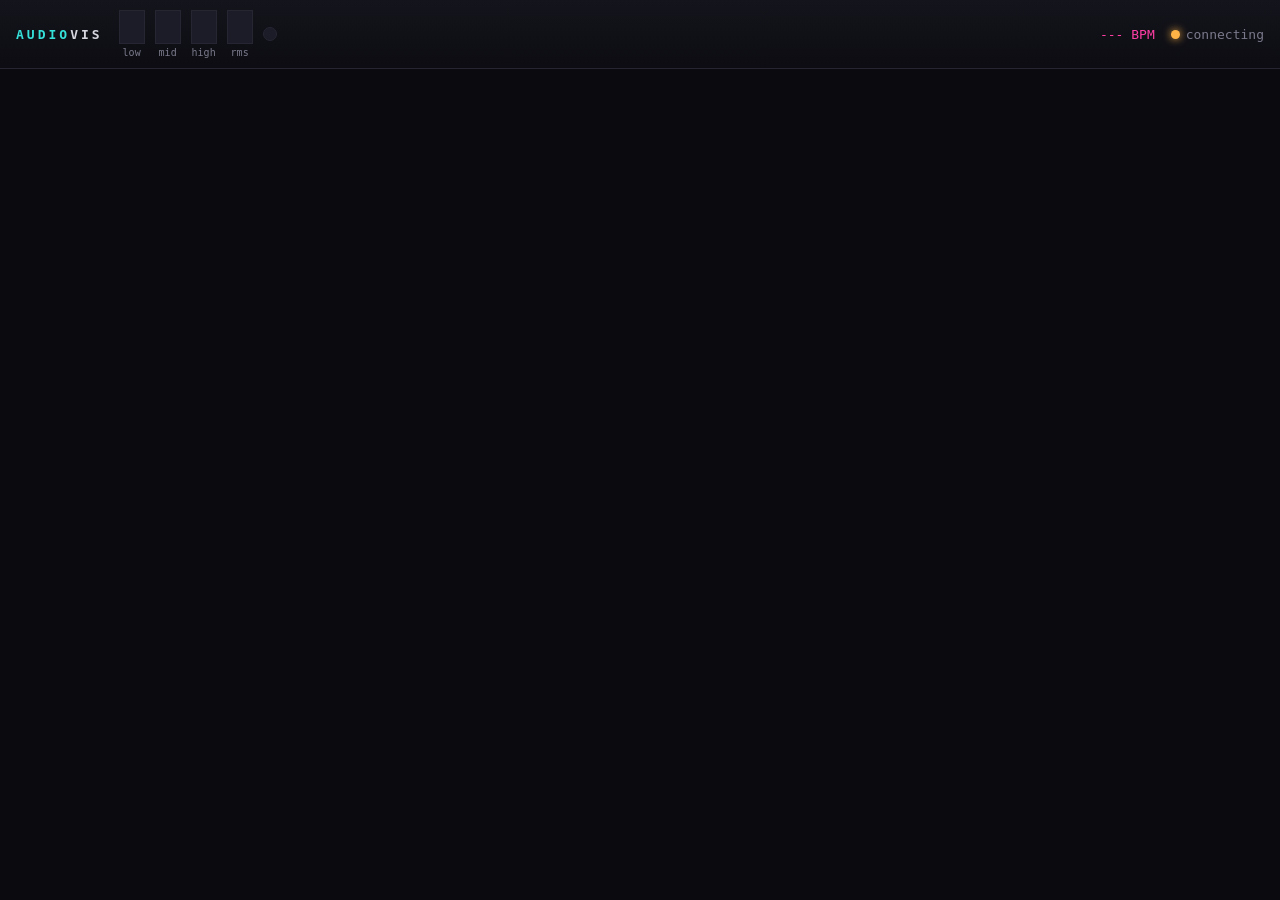
==== webui/index.html @ 93121709 "Merge web control surface" ====
<!DOCTYPE html>
<html lang="en">
<head>
  <meta charset="utf-8">
  <meta name="viewport" content="width=device-width, initial-scale=1, maximum-scale=1">
  <title>audiovis</title>
  <link rel="stylesheet" href="style.css">
</head>
<body>
  <header>
    <div class="brand"><b>audio</b>vis</div>
    <div class="meters" id="meters">
      <div class="meter"><div class="bar"><div class="fill" id="m-low"></div></div><label>low</label></div>
      <div class="meter"><div class="bar"><div class="fill" id="m-mid"></div></div><label>mid</label></div>
      <div class="meter"><div class="bar"><div class="fill" id="m-high"></div></div><label>high</label></div>
      <div class="meter"><div class="bar"><div class="fill" id="m-rms"></div></div><label>rms</label></div>
      <div class="beatdot" id="beat" title="onset"></div>
    </div>
    <div class="spacer"></div>
    <div class="bpm" id="bpm">--- BPM</div>
    <div class="status"><span class="dot" id="dot"></span><span id="conn">connecting</span></div>
  </header>

  <main id="groups"></main>

  <!-- protobufjs runtime; it parses /control.proto at load so the schema has a
       single source of truth shared with the Rust server. -->
  <script src="protobuf.min.js"></script>
  <script src="app.js"></script>
</body>
</html>
---- webui/style.css ----
/* audiovis control surface - CRT/analog instrument look (see BRANDING.md). */
:root {
  --bg: #0a0a0f;
  --panel: #12121a;
  --line: #262633;
  --text: #d7d7e0;
  --text-dim: #7a7a8c;
  --cyan: #35e0d8;
  --magenta: #ff3ea5;
  --amber: #ffb347;
  --mono: ui-monospace, "SF Mono", "DejaVu Sans Mono", Menlo, monospace;
}

* { box-sizing: border-box; }

body {
  margin: 0;
  background: var(--bg);
  color: var(--text);
  font-family: var(--mono);
  font-size: 13px;
  -webkit-font-smoothing: antialiased;
}

header {
  position: sticky;
  top: 0;
  z-index: 10;
  display: flex;
  align-items: center;
  gap: 16px;
  padding: 10px 16px;
  background: linear-gradient(180deg, #14141c, #0c0c12);
  border-bottom: 1px solid var(--line);
}
header .brand { font-weight: 700; letter-spacing: 3px; text-transform: uppercase; }
header .brand b { color: var(--cyan); }
header .spacer { flex: 1; }

.status { display: flex; align-items: center; gap: 6px; color: var(--text-dim); }
.dot { width: 9px; height: 9px; border-radius: 50%; background: var(--amber); box-shadow: 0 0 8px var(--amber); }
.dot.up { background: var(--cyan); box-shadow: 0 0 8px var(--cyan); }
.bpm { color: var(--magenta); font-variant-numeric: tabular-nums; }

/* Telemetry meters */
.meters { display: flex; gap: 10px; align-items: flex-end; }
.meter { width: 26px; }
.meter .bar { height: 34px; background: #1c1c28; border: 1px solid var(--line); position: relative; overflow: hidden; }
.meter .fill {
  position: absolute; bottom: 0; left: 0; right: 0; height: 0%;
  background: linear-gradient(0deg, var(--magenta), var(--amber), var(--cyan));
  transition: height 60ms linear;
}
.meter label { display: block; text-align: center; color: var(--text-dim); font-size: 10px; margin-top: 3px; }
.beatdot { width: 14px; height: 14px; border-radius: 50%; background: #1c1c28; border: 1px solid var(--line); align-self: center; }
.beatdot.hit { background: var(--magenta); box-shadow: 0 0 12px var(--magenta); }

main { padding: 16px; display: grid; grid-template-columns: repeat(auto-fill, minmax(280px, 1fr)); gap: 14px; }

.group {
  background: var(--panel);
  border: 1px solid var(--line);
  border-radius: 4px;
  padding: 10px 12px;
}
.group h2 {
  margin: 0 0 10px;
  font-size: 11px;
  letter-spacing: 2px;
  text-transform: uppercase;
  color: var(--text-dim);
  border-bottom: 1px solid var(--line);
  padding-bottom: 6px;
}

.row { display: grid; grid-template-columns: 92px 1fr auto; align-items: center; gap: 8px; margin: 7px 0; }
.row .name { color: var(--text); overflow: hidden; text-overflow: ellipsis; white-space: nowrap; }
.row .val { color: var(--cyan); font-variant-numeric: tabular-nums; min-width: 46px; text-align: right; }

input[type=range] { -webkit-appearance: none; appearance: none; width: 100%; height: 4px; background: var(--line); border-radius: 2px; outline: none; }
input[type=range]::-webkit-slider-thumb { -webkit-appearance: none; width: 14px; height: 14px; border-radius: 50%; background: var(--cyan); box-shadow: 0 0 6px var(--cyan); cursor: pointer; }
input[type=range]::-moz-range-thumb { width: 14px; height: 14px; border: 0; border-radius: 50%; background: var(--cyan); box-shadow: 0 0 6px var(--cyan); cursor: pointer; }

select, input[type=text] {
  background: #1c1c28; color: var(--text); border: 1px solid var(--line);
  border-radius: 3px; padding: 4px 6px; font-family: var(--mono); font-size: 12px; width: 100%;
}

.toggle { width: 44px; height: 22px; border-radius: 11px; background: #1c1c28; border: 1px solid var(--line); position: relative; cursor: pointer; }
.toggle .knob { position: absolute; top: 2px; left: 2px; width: 16px; height: 16px; border-radius: 50%; background: var(--text-dim); transition: all 90ms; }
.toggle.on { background: rgba(53,224,216,0.2); border-color: var(--cyan); }
.toggle.on .knob { left: 24px; background: var(--cyan); box-shadow: 0 0 8px var(--cyan); }

.btn { background: #1c1c28; color: var(--text-dim); border: 1px solid var(--line); border-radius: 3px; padding: 3px 7px; font-family: var(--mono); font-size: 11px; cursor: pointer; }
.btn:hover { color: var(--text); border-color: var(--text-dim); }
.btn.trigger { color: var(--magenta); border-color: var(--magenta); width: 100%; padding: 6px; }
.btn.trigger:active { background: var(--magenta); color: #000; }
.learn { font-size: 10px; }
.learn.armed { color: #000; background: var(--amber); border-color: var(--amber); animation: pulse 0.8s infinite; }
@keyframes pulse { 50% { opacity: 0.5; } }

.preset-bar { display: flex; gap: 8px; align-items: center; }
.preset-bar input { flex: 1; }
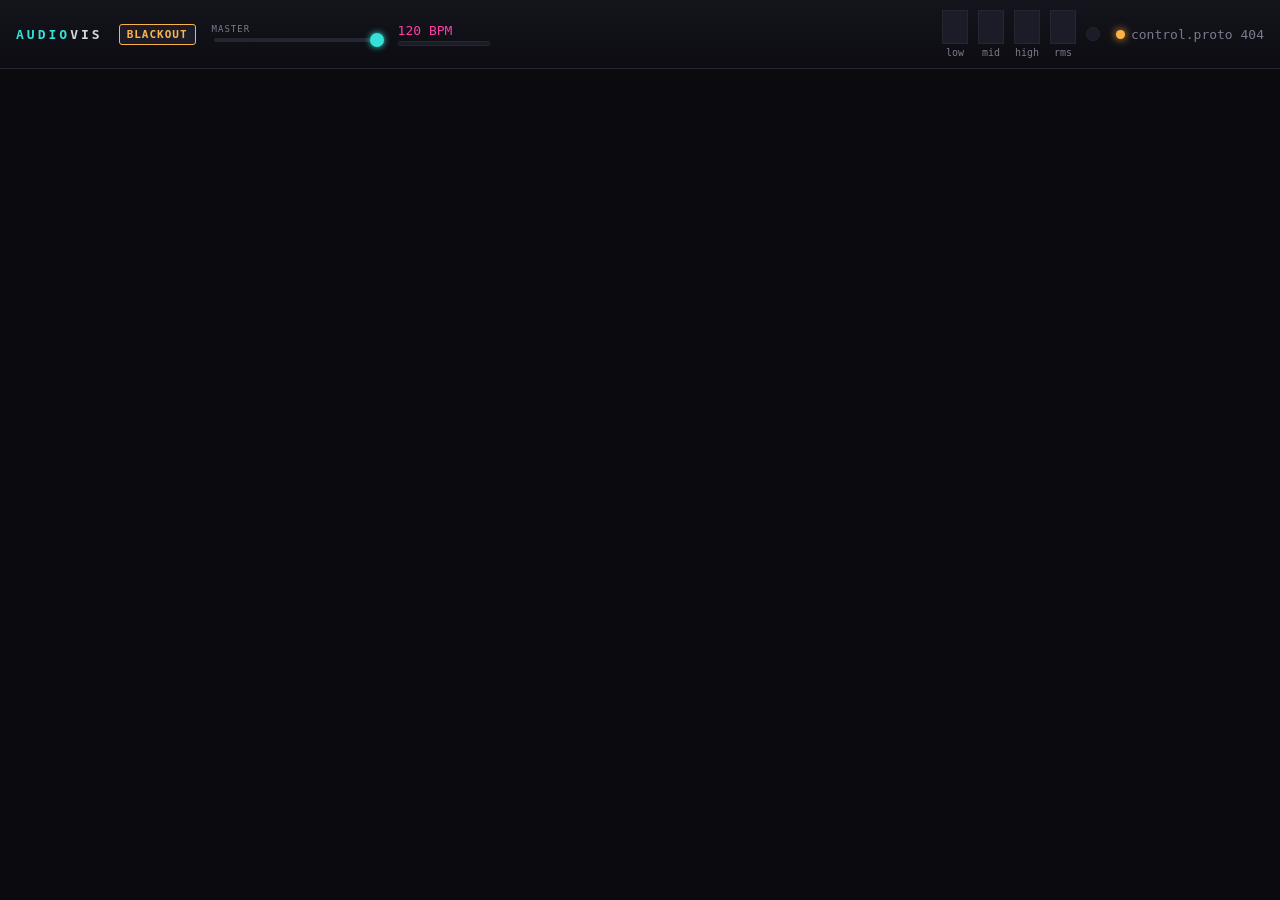
==== commit 420cc2dc: "Merge live-VJ revamp" ====
--- a/webui/index.html
+++ b/webui/index.html
@@ -9,6 +9,16 @@
 <body>
   <header>
     <div class="brand"><b>audio</b>vis</div>
+    <button class="btn blackout" id="blackout" title="kill output (space)">BLACKOUT</button>
+    <div class="masterwrap">
+      <label>MASTER</label>
+      <input type="range" id="master" min="0" max="1" step="0.001" value="1">
+    </div>
+    <div class="bpmwrap">
+      <span class="bpm" id="bpm">120 BPM</span>
+      <div class="beatbar"><div id="beatfill"></div></div>
+    </div>
+    <div class="spacer"></div>
     <div class="meters" id="meters">
       <div class="meter"><div class="bar"><div class="fill" id="m-low"></div></div><label>low</label></div>
       <div class="meter"><div class="bar"><div class="fill" id="m-mid"></div></div><label>mid</label></div>
@@ -16,8 +26,6 @@
       <div class="meter"><div class="bar"><div class="fill" id="m-rms"></div></div><label>rms</label></div>
       <div class="beatdot" id="beat" title="onset"></div>
     </div>
-    <div class="spacer"></div>
-    <div class="bpm" id="bpm">--- BPM</div>
     <div class="status"><span class="dot" id="dot"></span><span id="conn">connecting</span></div>
   </header>
 
--- a/webui/style.css
+++ b/webui/style.css
@@ -101,3 +101,48 @@
 
 .preset-bar { display: flex; gap: 8px; align-items: center; }
 .preset-bar input { flex: 1; }
+
+/* Modulation matrix spans the full width - it's the patchbay. */
+.matrix { grid-column: 1 / -1; }
+.gridadd { display: flex; gap: 8px; align-items: center; margin-bottom: 10px; }
+.gridadd .gl { color: var(--text-dim); }
+.gridadd select { flex: 1; max-width: 320px; }
+
+.grid { display: grid; gap: 2px; align-items: stretch; }
+.srchead { font-size: 10px; color: var(--text-dim); text-align: center; text-transform: uppercase; letter-spacing: 1px; padding: 3px 0; border-bottom: 1px solid var(--line); }
+.rowlabel { font-size: 11px; color: var(--text); display: flex; align-items: center; padding-right: 6px; overflow: hidden; text-overflow: ellipsis; white-space: nowrap; }
+
+.cell { position: relative; height: 34px; background: #15151e; border: 1px solid var(--line); border-radius: 2px; cursor: ns-resize; overflow: hidden; touch-action: none; }
+.cell:hover { border-color: var(--text-dim); }
+.cell.on { border-color: var(--cyan); }
+.cell .fill { position: absolute; left: 0; right: 0; height: 0; opacity: 0.55; }
+.cell .camt { position: absolute; left: 0; right: 0; top: 50%; transform: translateY(-50%); text-align: center; font-size: 10px; color: var(--text); font-variant-numeric: tabular-nums; pointer-events: none; }
+.cell::after { content: ""; position: absolute; left: 0; right: 0; top: 50%; height: 1px; background: var(--line); }
+
+.selrow { display: flex; gap: 12px; align-items: center; margin-top: 12px; padding-top: 10px; border-top: 1px solid var(--line); }
+.selrow .rlabel { color: var(--magenta); min-width: 180px; }
+.rng { display: flex; flex-direction: column; gap: 2px; flex: 1; max-width: 220px; }
+.rng .rngl { font-size: 9px; color: var(--text-dim); text-transform: uppercase; letter-spacing: 1px; }
+.empty { color: var(--text-dim); font-style: italic; padding: 6px; }
+
+/* --- transport header (live VJ controls) --- */
+.blackout { color: var(--amber); border-color: var(--amber); font-weight: 700; letter-spacing: 1px; }
+.blackout.active { background: var(--amber); color: #000; animation: pulse 0.6s infinite; }
+.masterwrap { display: flex; flex-direction: column; gap: 2px; width: 170px; }
+.masterwrap label { font-size: 9px; color: var(--text-dim); letter-spacing: 1px; }
+.masterwrap input { width: 100%; }
+.bpmwrap { display: flex; flex-direction: column; gap: 3px; width: 92px; }
+.beatbar { height: 5px; background: #1c1c28; border: 1px solid var(--line); border-radius: 3px; overflow: hidden; }
+#beatfill { height: 100%; width: 0; background: var(--cyan); box-shadow: 0 0 6px var(--cyan); }
+
+/* --- live LFO scopes --- */
+.lfoscopes { display: flex; gap: 8px; margin-top: 8px; flex-wrap: wrap; }
+.lfobox { display: flex; flex-direction: column; gap: 2px; }
+.lfol { font-size: 9px; color: var(--text-dim); text-transform: uppercase; letter-spacing: 1px; }
+.lfobox canvas { background: #0e0e15; border: 1px solid var(--line); border-radius: 3px; display: block; }
+
+/* --- group accents: layers cyan, effects magenta --- */
+.group.layer { border-color: rgba(53, 224, 216, 0.3); }
+.group.layer h2 { color: var(--cyan); }
+.group.fx { border-color: rgba(255, 62, 165, 0.28); }
+.group.fx h2 { color: var(--magenta); }
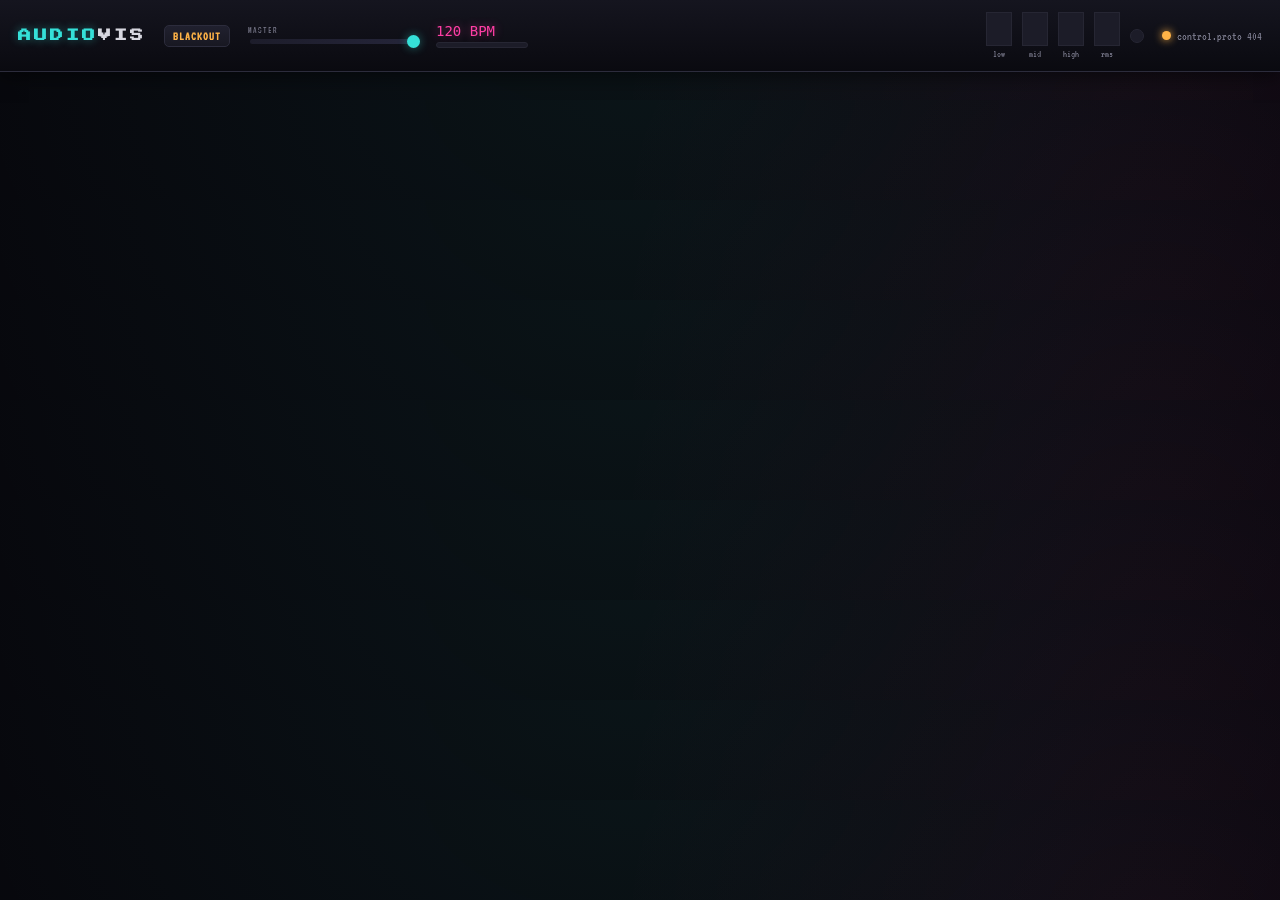
==== commit f0fd9a51: "Web UI: full-resolution parameter sliders Continuous (step=any) sliders for params and modulation de" ====
--- a/webui/index.html
+++ b/webui/index.html
@@ -12,7 +12,7 @@
     <button class="btn blackout" id="blackout" title="kill output (space)">BLACKOUT</button>
     <div class="masterwrap">
       <label>MASTER</label>
-      <input type="range" id="master" min="0" max="1" step="0.001" value="1">
+      <input type="range" id="master" min="0" max="1" step="any" value="1">
     </div>
     <div class="bpmwrap">
       <span class="bpm" id="bpm">120 BPM</span>
--- a/webui/style.css
+++ b/webui/style.css
@@ -146,3 +146,304 @@
 .group.layer h2 { color: var(--cyan); }
 .group.fx { border-color: rgba(255, 62, 165, 0.28); }
 .group.fx h2 { color: var(--magenta); }
+
+/* --- preset browser --- */
+.presetlist { display: flex; flex-wrap: wrap; gap: 6px; margin-bottom: 10px; }
+.btn.preset { text-transform: none; letter-spacing: 0; }
+.btn.preset.active { color: #000; background: var(--cyan); border-color: var(--cyan); }
+.preset-bar { display: flex; gap: 8px; align-items: center; }
+.preset-bar input { flex: 1; max-width: 260px; }
+
+/* --- lettering bank --- */
+.textrow { display: grid; grid-template-columns: 1fr auto; gap: 8px; margin: 5px 0; }
+.textrow input { font-family: var(--mono); }
+
+/* --- pixel-art skin (kept usable: values stay mono) --- */
+@font-face { font-family: 'pixel'; src: url('fonts/vt323.woff2') format('woff2'); font-display: swap; }
+@font-face { font-family: 'pixelhead'; src: url('fonts/pressstart.woff2') format('woff2'); font-display: swap; }
+
+.brand { font-family: 'pixelhead', monospace; font-size: 12px; letter-spacing: 0; }
+h2 { font-family: 'pixel', monospace; font-size: 16px; letter-spacing: 2px; }
+.row .name, .rowlabel, .srchead, .lfol, .rng .rngl, .gridadd .gl,
+.masterwrap label, .meter label, .empty, .blackout, .status, #conn { font-family: 'pixel', monospace; }
+.btn { font-family: 'pixel', monospace; font-size: 14px; letter-spacing: 1px; }
+.btn.preset { font-size: 14px; }
+select, .row .name { font-size: 13px; }
+/* numbers stay crisp + monospaced */
+.val, .bpm, .camt, input[type=text], .route .rlabel, .selrow .rlabel { font-family: var(--mono); }
+/* crisp pixels on the scope canvases */
+.lfobox canvas { image-rendering: pixelated; }
+/* faint CRT scanline wash over the header */
+header { background-image: repeating-linear-gradient(0deg, rgba(0,0,0,0.18) 0 1px, transparent 1px 3px); }
+
+/* --- collapsible groups --- */
+.group h2 { cursor: pointer; user-select: none; }
+.group h2::before { content: "\25BE  "; color: var(--text-dim); font-size: 11px; }
+.group.collapsed h2::before { content: "\25B8  "; }
+.group.collapsed > *:not(h2) { display: none; }
+
+/* --- MIDI / OSC map list --- */
+.hint { color: var(--text-dim); font-size: 11px; margin-bottom: 8px; }
+.maplist { display: flex; flex-direction: column; gap: 6px; }
+.maprow { display: grid; grid-template-columns: 90px 1fr auto; gap: 10px; align-items: center; padding: 5px 8px; background: #1a1a24; border: 1px solid var(--line); border-radius: 3px; }
+.maprow .src { color: var(--amber); font-family: var(--mono); font-size: 12px; }
+.maprow .rlabel { color: var(--text); overflow: hidden; text-overflow: ellipsis; white-space: nowrap; }
+
+/* lettering row now: input + hold + learn */
+.textrow { grid-template-columns: 1fr auto auto; }
+
+/* ============================================================
+   THEME REVAMP - refined instrument look (overrides above)
+   ============================================================ */
+:root {
+  --bg0: #07070c;
+  --bg1: #0d0d15;
+  --card0: #14141f;
+  --card1: #101019;
+  --line2: #2c2c3c;
+  --glow-cyan: 0 0 10px rgba(53,224,216,0.45);
+  --glow-mag: 0 0 10px rgba(255,62,165,0.45);
+}
+
+body {
+  background:
+    radial-gradient(1200px 700px at 50% -10%, rgba(53,224,216,0.06), transparent 60%),
+    radial-gradient(900px 600px at 90% 110%, rgba(255,62,165,0.05), transparent 60%),
+    var(--bg0);
+  font-size: 12.5px;
+}
+
+/* layout: centred, breathing, denser auto grid */
+main { max-width: 1500px; margin: 0 auto; padding: 18px; gap: 16px;
+  grid-template-columns: repeat(auto-fill, minmax(300px, 1fr)); align-items: start; }
+
+/* cards */
+.group {
+  background: linear-gradient(180deg, var(--card0), var(--card1));
+  border: 1px solid var(--line2);
+  border-radius: 8px;
+  padding: 14px 16px;
+  box-shadow: 0 1px 0 rgba(255,255,255,0.03) inset, 0 8px 24px rgba(0,0,0,0.35);
+  transition: border-color 0.15s, transform 0.15s;
+}
+.group:hover { border-color: #3a3a50; }
+.group.layer { box-shadow: 0 0 0 1px rgba(53,224,216,0.12) inset, 0 8px 24px rgba(0,0,0,0.35); }
+.group.fx { box-shadow: 0 0 0 1px rgba(255,62,165,0.10) inset, 0 8px 24px rgba(0,0,0,0.35); }
+h2 { font-size: 17px; margin: 0 0 12px; padding-bottom: 8px; border-bottom: 1px solid var(--line2);
+  display: flex; align-items: center; }
+
+/* sliders: slim track, glowing thumb */
+input[type=range] { height: 5px; background: linear-gradient(90deg, #1d1d2b, #25253a); border-radius: 4px; }
+input[type=range]::-webkit-slider-thumb { width: 13px; height: 13px; background: var(--cyan); box-shadow: var(--glow-cyan); border: none; transition: transform 0.1s; }
+input[type=range]::-webkit-slider-thumb:active { transform: scale(1.25); }
+input[type=range]::-moz-range-thumb { width: 13px; height: 13px; background: var(--cyan); box-shadow: var(--glow-cyan); border: none; }
+
+/* rows: tighter, hover highlight */
+.row { margin: 8px 0; gap: 10px; }
+.row .name { color: var(--text); opacity: 0.92; }
+.row .val { color: var(--cyan); text-shadow: var(--glow-cyan); }
+
+/* selects + text inputs */
+select, input[type=text] {
+  background: linear-gradient(180deg, #1c1c2a, #16161f);
+  border: 1px solid var(--line2); border-radius: 5px; padding: 5px 7px;
+  transition: border-color 0.12s;
+}
+select:hover, input[type=text]:focus, select:focus { border-color: var(--cyan); outline: none; }
+
+/* toggle */
+.toggle { width: 46px; height: 23px; border-radius: 12px; background: #1a1a26; border: 1px solid var(--line2); transition: all 0.15s; }
+.toggle .knob { width: 17px; height: 17px; transition: all 0.15s cubic-bezier(.4,1.4,.6,1); }
+.toggle.on { background: linear-gradient(90deg, rgba(53,224,216,0.18), rgba(53,224,216,0.3)); border-color: var(--cyan); box-shadow: var(--glow-cyan); }
+.toggle.on .knob { left: 25px; }
+
+/* buttons */
+.btn { background: linear-gradient(180deg, #20202e, #181822); border: 1px solid var(--line2); border-radius: 5px; padding: 5px 10px; transition: all 0.12s; }
+.btn:hover { border-color: var(--cyan); color: var(--text); box-shadow: var(--glow-cyan); }
+.btn.preset.active { box-shadow: var(--glow-cyan); }
+.btn.trigger { border-color: var(--magenta); color: var(--magenta); }
+.btn.trigger:hover { box-shadow: var(--glow-mag); }
+
+/* header: more presence */
+header { padding: 12px 18px; gap: 18px; border-bottom: 1px solid var(--line2);
+  background: linear-gradient(180deg, #15151f, #0a0a10); box-shadow: 0 4px 18px rgba(0,0,0,0.5); }
+.brand { font-size: 13px; }
+.brand b { color: var(--cyan); text-shadow: var(--glow-cyan); }
+.bpm { color: var(--magenta); text-shadow: var(--glow-mag); font-size: 14px; }
+.beatbar { height: 6px; }
+
+/* meters: glow */
+.meter .fill { box-shadow: 0 0 8px rgba(255,62,165,0.5); }
+
+/* matrix + map cards span full width with their own breathing room */
+.matrix { padding: 16px 18px; }
+.cell { border-radius: 3px; transition: border-color 0.1s; }
+.cell.on { box-shadow: var(--glow-cyan) inset; }
+
+/* lfo scopes a touch nicer */
+.lfobox canvas { border-radius: 4px; box-shadow: 0 0 0 1px rgba(0,0,0,0.4) inset; }
+
+/* ============================================================
+   LAYOUT FIX - masonry packing via CSS multi-column
+   (grid left big gaps under short cards next to tall ones)
+   ============================================================ */
+main {
+  display: block;
+  column-width: 330px;
+  column-gap: 16px;
+  max-width: 1560px;
+  margin: 0 auto;
+  padding: 18px;
+}
+.group {
+  display: inline-block;
+  width: 100%;
+  margin: 0 0 16px;
+  break-inside: avoid;
+  -webkit-column-break-inside: avoid;
+}
+/* full-width panels (matrix grid, MIDI map, presets) span all columns */
+.matrix {
+  display: block;
+  column-span: all;
+  -webkit-column-span: all;
+}
+
+/* ============================================================
+   OUTPUT MONITOR - sticky live preview, always visible (top-right),
+   like a hardware program-out monitor.
+   ============================================================ */
+.monitor {
+  position: fixed;
+  top: 64px;
+  right: 16px;
+  z-index: 50;
+  width: 300px;
+  min-width: 180px;
+  max-width: 900px;
+  margin: 0;
+  padding: 8px 9px 14px;
+  background: rgba(10, 10, 16, 0.9);
+  -webkit-backdrop-filter: blur(10px);
+  backdrop-filter: blur(10px);
+  border: 1px solid var(--line2);
+  box-shadow: 0 12px 34px rgba(0, 0, 0, 0.6);
+}
+.monitor h2 { font-size: 12px; margin: 0 0 7px; padding-bottom: 6px; cursor: move; touch-action: none; }
+.monitor h2::before { content: none; } /* the header is a drag handle, not a fold caret */
+/* bottom-right resize grip */
+.monitor .reszh {
+  position: absolute; right: 3px; bottom: 3px; width: 14px; height: 14px;
+  cursor: nwse-resize; touch-action: none; opacity: 0.5;
+  background:
+    linear-gradient(135deg, transparent 0 45%, var(--text-dim) 45% 55%, transparent 55% 70%, var(--text-dim) 70% 80%, transparent 80%);
+}
+.monitor .reszh:hover { opacity: 1; }
+.monitor.collapsed .reszh { display: none; }
+.monitor h2 .live {
+  width: 7px; height: 7px; border-radius: 50%; margin-left: auto;
+  background: #2a2a3a; transition: background 0.2s, box-shadow 0.2s;
+}
+.monitor.lit h2 .live { background: var(--cyan); box-shadow: 0 0 8px var(--cyan); }
+.monitor .screen {
+  display: block;
+  width: 100%;
+  aspect-ratio: 16 / 9;
+  background: repeating-linear-gradient(45deg, #0a0a12 0 8px, #0c0c16 8px 16px);
+  border: 1px solid rgba(53, 224, 216, 0.4);
+  border-radius: 5px;
+  overflow: hidden;
+  box-shadow: 0 0 22px rgba(53, 224, 216, 0.12) inset;
+}
+.monitor .screen img {
+  display: block;
+  width: 100%;
+  height: 100%;
+  object-fit: cover;
+  image-rendering: auto;
+}
+/* reserve room on the right so the rightmost column never hides under the
+   floating monitor; on narrow screens the monitor docks back into the flow. */
+/* Reserve room on the right for the monitor's default position; once it is
+   dragged or resized the operator owns the placement. */
+@media (min-width: 1180px) {
+  main { padding-right: 336px; }
+}
+
+/* ============================================================
+   COMPACT PASS - denser, calmer instrument layout. Last word in the
+   cascade so it tightens the earlier theme without fighting it.
+   ============================================================ */
+body { font-size: 12px; }
+main { column-width: 300px; column-gap: 14px; padding: 14px; }
+.group { padding: 10px 12px; margin: 0 0 14px; border-radius: 6px; }
+h2 { font-size: 13px; margin: 0 0 9px; padding-bottom: 6px; letter-spacing: 1.5px; }
+.group h2::before { font-size: 10px; }
+.row { margin: 5px 0; gap: 9px; grid-template-columns: 86px 1fr auto; }
+.row .val { min-width: 42px; }
+.btn { padding: 4px 8px; font-size: 12px; }
+.learn { font-size: 10px; padding: 3px 6px; }
+select, input[type=text] { padding: 4px 6px; font-size: 12px; }
+.cell { height: 30px; }
+
+/* I/O panel: same accent family as Audio, sits with the global controls. */
+.group.io { border-color: rgba(255, 179, 71, 0.3); }
+.group.io h2 { color: var(--amber); }
+
+/* ============================================================
+   MEDIA BROWSER - a clip-bank grid of media thumbnails
+   ============================================================ */
+.mediabrowser .mbbar { display: flex; align-items: center; gap: 8px; margin-bottom: 12px; flex-wrap: wrap; }
+.mediabrowser .mbbar .gl { color: var(--text-dim); font-size: 11px; }
+.mediabrowser .deckbtn.on { color: #000; background: var(--cyan); border-color: var(--cyan); box-shadow: var(--glow-cyan); }
+.mbgrid {
+  display: grid;
+  grid-template-columns: repeat(auto-fill, minmax(116px, 1fr));
+  gap: 8px;
+}
+.clip {
+  position: relative;
+  aspect-ratio: 16 / 10;
+  background: #0c0c14;
+  border: 1px solid var(--line2);
+  border-radius: 5px;
+  overflow: hidden;
+  cursor: pointer;
+  transition: border-color 0.12s, transform 0.08s;
+}
+.clip:hover { border-color: var(--cyan); transform: translateY(-1px); }
+.clip.on { border-color: var(--cyan); box-shadow: var(--glow-cyan), 0 0 0 1px var(--cyan) inset; }
+.clip img {
+  width: 100%; height: 100%; object-fit: contain;
+  background: repeating-linear-gradient(45deg, #0a0a12 0 7px, #0d0d18 7px 14px);
+}
+.clip .cliplbl {
+  position: absolute; left: 0; right: 0; bottom: 0;
+  padding: 2px 5px; font-size: 10px; color: var(--text);
+  background: linear-gradient(0deg, rgba(0,0,0,0.85), transparent);
+  white-space: nowrap; overflow: hidden; text-overflow: ellipsis;
+}
+.clip.clear { display: flex; align-items: center; justify-content: center; }
+.clip.clear .cliplbl { position: static; background: none; color: var(--text-dim); text-transform: uppercase; letter-spacing: 1px; }
+
+/* ============================================================
+   SCRIPT PANEL - the JS code editor
+   ============================================================ */
+.scriptpanel { border-color: rgba(140, 120, 255, 0.32); }
+.scriptpanel h2 { color: #b3a8ff; }
+.scripted {
+  width: 100%; min-height: 200px; resize: vertical;
+  background: #0a0a12; color: #d7d7e0; border: 1px solid var(--line2); border-radius: 6px;
+  font-family: var(--mono); font-size: 12.5px; line-height: 1.5; padding: 10px 12px;
+  tab-size: 2; white-space: pre; overflow: auto;
+}
+.scripted:focus { outline: none; border-color: #8c78ff; box-shadow: 0 0 10px rgba(140,120,255,0.35); }
+.scripterr {
+  display: none; margin-top: 6px; padding: 6px 9px; border-radius: 5px;
+  background: rgba(255,62,108,0.12); border: 1px solid rgba(255,62,108,0.5);
+  color: #ff7a98; font-family: var(--mono); font-size: 11px; white-space: pre-wrap;
+}
+.scripterr.on { display: block; }
+.scriptbar { display: flex; align-items: center; gap: 8px; margin-top: 10px; flex-wrap: wrap; }
+.scriptbar .scriptname { width: 130px; }
+.scriptbar select { max-width: 200px; }
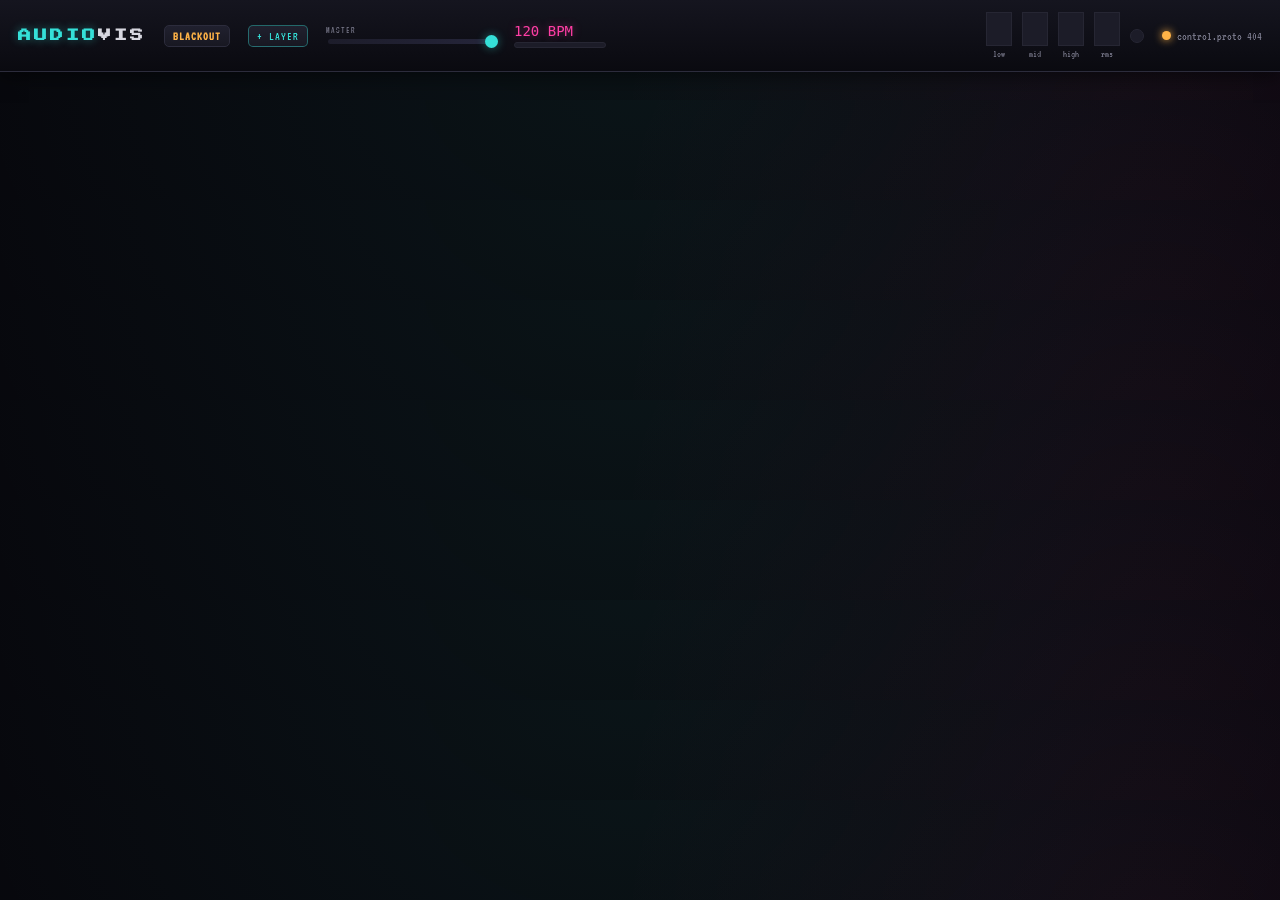
==== commit 67960206: "Dynamic generator layers (add/remove up to 8) The compositor exposes 8 layer slots with lazily-alloc" ====
--- a/webui/index.html
+++ b/webui/index.html
@@ -10,6 +10,7 @@
   <header>
     <div class="brand"><b>audio</b>vis</div>
     <button class="btn blackout" id="blackout" title="kill output (space)">BLACKOUT</button>
+    <button class="btn" id="addlayer" title="add a generator layer">+ LAYER</button>
     <div class="masterwrap">
       <label>MASTER</label>
       <input type="range" id="master" min="0" max="1" step="any" value="1">
--- a/webui/style.css
+++ b/webui/style.css
@@ -447,3 +447,12 @@
 .scriptbar { display: flex; align-items: center; gap: 8px; margin-top: 10px; flex-wrap: wrap; }
 .scriptbar .scriptname { width: 130px; }
 .scriptbar select { max-width: 200px; }
+
+/* layer remove (x) button in the card header */
+.rmlayer {
+  margin-left: auto; padding: 0 7px; line-height: 1.4; font-size: 14px;
+  color: var(--text-dim); border-color: var(--line2);
+}
+.rmlayer:hover { color: #000; background: var(--magenta); border-color: var(--magenta); box-shadow: none; }
+#addlayer { color: var(--cyan); border-color: rgba(53,224,216,0.4); }
+#addlayer:disabled { opacity: 0.4; cursor: not-allowed; }
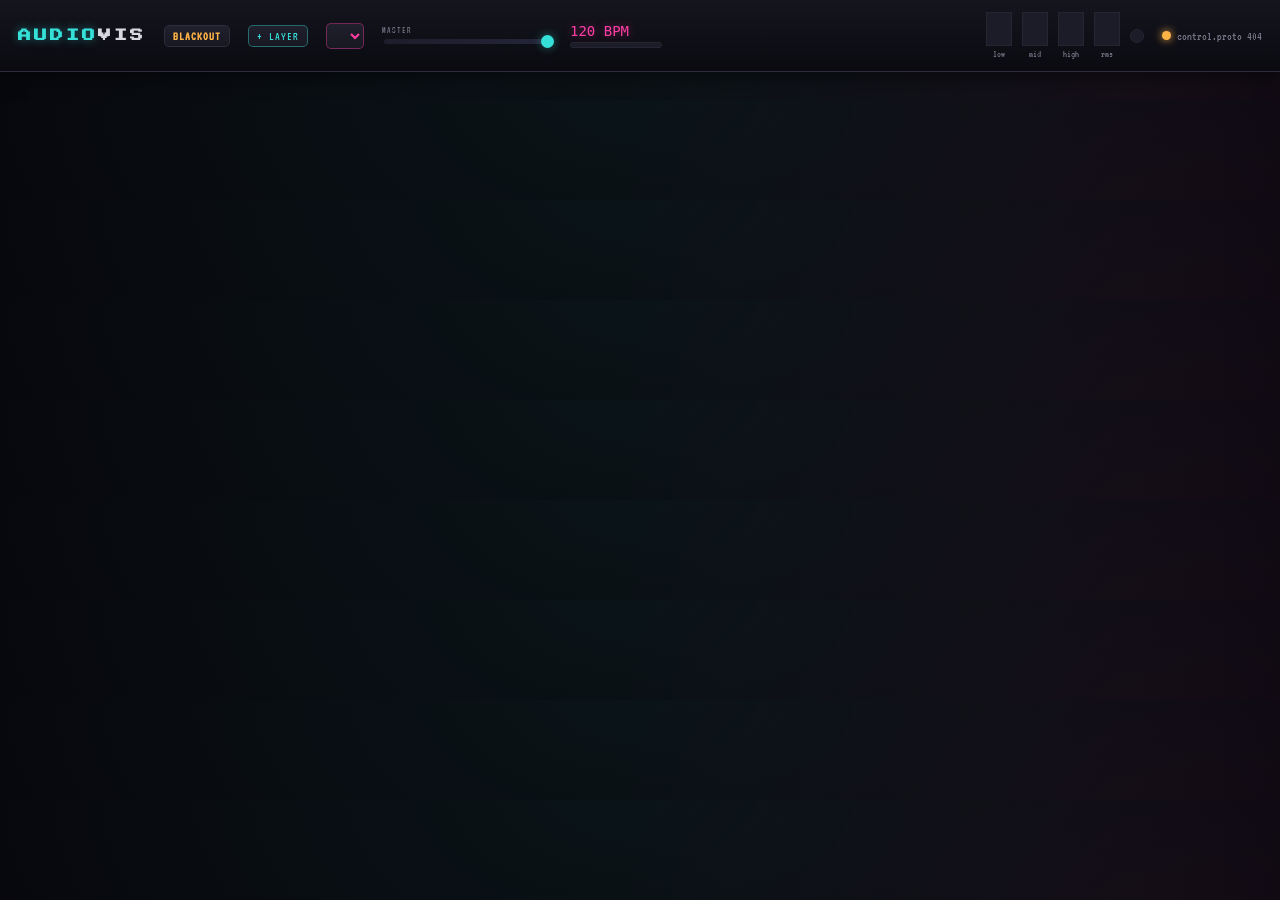
==== commit f6a52694: "Dynamic FX chain: reorderable effect instances The post chain now holds multiple instances of each e" ====
--- a/webui/index.html
+++ b/webui/index.html
@@ -11,6 +11,7 @@
     <div class="brand"><b>audio</b>vis</div>
     <button class="btn blackout" id="blackout" title="kill output (space)">BLACKOUT</button>
     <button class="btn" id="addlayer" title="add a generator layer">+ LAYER</button>
+    <select class="btn" id="addfx" title="add an effect to the chain"></select>
     <div class="masterwrap">
       <label>MASTER</label>
       <input type="range" id="master" min="0" max="1" step="any" value="1">
--- a/webui/style.css
+++ b/webui/style.css
@@ -456,3 +456,10 @@
 .rmlayer:hover { color: #000; background: var(--magenta); border-color: var(--magenta); box-shadow: none; }
 #addlayer { color: var(--cyan); border-color: rgba(53,224,216,0.4); }
 #addlayer:disabled { opacity: 0.4; cursor: not-allowed; }
+#addfx { color: var(--magenta); border-color: rgba(255,62,165,0.4); width: auto; padding: 5px 8px; }
+
+/* FX card header: chain position + reorder/remove controls */
+.fxpos { margin-left: auto; color: var(--magenta); font-family: var(--mono); font-size: 11px; opacity: 0.85; }
+.fxhdr { display: inline-flex; gap: 4px; margin-left: 8px; }
+.fxmove { padding: 0 6px; line-height: 1.4; font-size: 10px; color: var(--text-dim); border-color: var(--line2); }
+.fxmove:hover { color: var(--magenta); border-color: var(--magenta); box-shadow: none; }
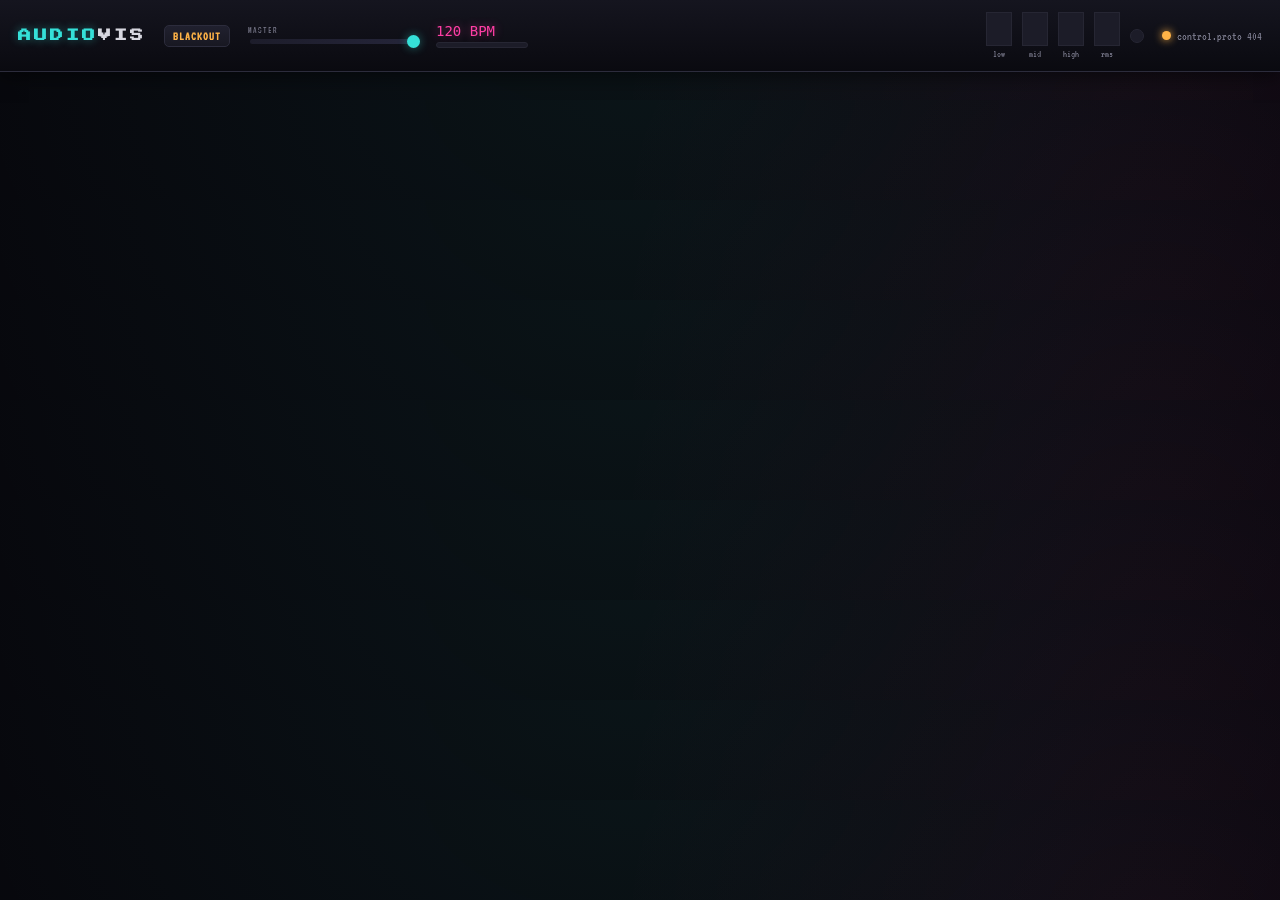
==== commit 01847d51: "Web UI: Layers + FX-chain racks with inline add/remove Restructures the surface into Resolume-style " ====
--- a/webui/index.html
+++ b/webui/index.html
@@ -10,8 +10,6 @@
   <header>
     <div class="brand"><b>audio</b>vis</div>
     <button class="btn blackout" id="blackout" title="kill output (space)">BLACKOUT</button>
-    <button class="btn" id="addlayer" title="add a generator layer">+ LAYER</button>
-    <select class="btn" id="addfx" title="add an effect to the chain"></select>
     <div class="masterwrap">
       <label>MASTER</label>
       <input type="range" id="master" min="0" max="1" step="any" value="1">
--- a/webui/style.css
+++ b/webui/style.css
@@ -463,3 +463,23 @@
 .fxhdr { display: inline-flex; gap: 4px; margin-left: 8px; }
 .fxmove { padding: 0 6px; line-height: 1.4; font-size: 10px; color: var(--text-dim); border-color: var(--line2); }
 .fxmove:hover { color: var(--magenta); border-color: var(--magenta); box-shadow: none; }
+
+/* ============================================================
+   RACKS - the Layers deck and the FX chain, with inline add tiles
+   ============================================================ */
+.rack > h2 { cursor: default; }
+.rack > h2::before { content: none; }
+.rackbody { display: flex; flex-wrap: wrap; gap: 12px; align-items: flex-start; }
+.rackbody > .group { width: 300px; margin: 0; display: block; }
+.addtile {
+  width: 150px; align-self: stretch; min-height: 90px;
+  display: flex; align-items: center; justify-content: center;
+  border: 1px dashed var(--line2); border-radius: 8px;
+  background: rgba(255, 255, 255, 0.015); color: var(--text-dim);
+  cursor: pointer; font-family: var(--mono); font-size: 13px; letter-spacing: 1px;
+  transition: border-color 0.12s, color 0.12s;
+}
+.addtile:hover { border-color: var(--cyan); color: var(--cyan); }
+.addtile:disabled { opacity: 0.35; cursor: not-allowed; }
+.addtile select { background: transparent; border: none; color: inherit; font-family: var(--mono); font-size: 13px; cursor: pointer; text-align: center; width: 100%; }
+.fx-rack .addtile:hover, .rack .addtile select:hover { color: var(--magenta); }
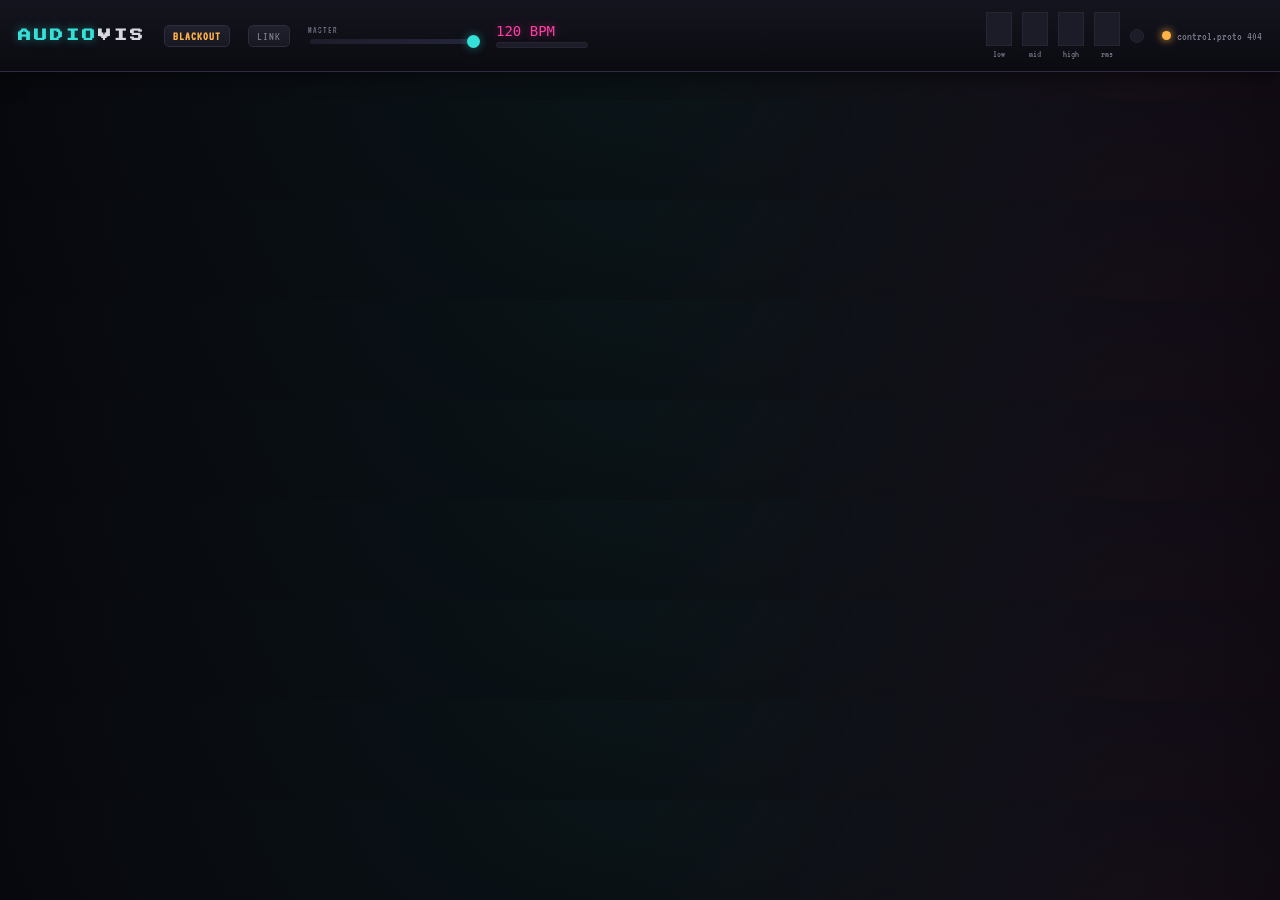
==== commit f8f16bae: "Add Ableton Link tempo/beat sync A Link session (via rusty_link, behind the 'link' feature) drives t" ====
--- a/webui/index.html
+++ b/webui/index.html
@@ -10,6 +10,7 @@
   <header>
     <div class="brand"><b>audio</b>vis</div>
     <button class="btn blackout" id="blackout" title="kill output (space)">BLACKOUT</button>
+    <button class="btn" id="link" title="Ableton Link tempo sync">LINK</button>
     <div class="masterwrap">
       <label>MASTER</label>
       <input type="range" id="master" min="0" max="1" step="any" value="1">
--- a/webui/style.css
+++ b/webui/style.css
@@ -140,6 +140,7 @@
 .lfobox { display: flex; flex-direction: column; gap: 2px; }
 .lfol { font-size: 9px; color: var(--text-dim); text-transform: uppercase; letter-spacing: 1px; }
 .lfobox canvas { background: #0e0e15; border: 1px solid var(--line); border-radius: 3px; display: block; }
+.lfocanvas { width: 100%; height: 46px; margin-top: 8px; background: #0e0e15; border: 1px solid var(--line2); border-radius: 4px; display: block; image-rendering: pixelated; }
 
 /* --- group accents: layers cyan, effects magenta --- */
 .group.layer { border-color: rgba(53, 224, 216, 0.3); }
@@ -431,6 +432,8 @@
    ============================================================ */
 .scriptpanel { border-color: rgba(140, 120, 255, 0.32); }
 .scriptpanel h2 { color: #b3a8ff; }
+.isfpanel { border-color: rgba(255, 179, 71, 0.3); }
+.isfpanel h2 { color: var(--amber); }
 .scripted {
   width: 100%; min-height: 200px; resize: vertical;
   background: #0a0a12; color: #d7d7e0; border: 1px solid var(--line2); border-radius: 6px;
@@ -457,6 +460,7 @@
 #addlayer { color: var(--cyan); border-color: rgba(53,224,216,0.4); }
 #addlayer:disabled { opacity: 0.4; cursor: not-allowed; }
 #addfx { color: var(--magenta); border-color: rgba(255,62,165,0.4); width: auto; padding: 5px 8px; }
+#link.active { color: #000; background: var(--cyan); border-color: var(--cyan); box-shadow: var(--glow-cyan); }
 
 /* FX card header: chain position + reorder/remove controls */
 .fxpos { margin-left: auto; color: var(--magenta); font-family: var(--mono); font-size: 11px; opacity: 0.85; }
